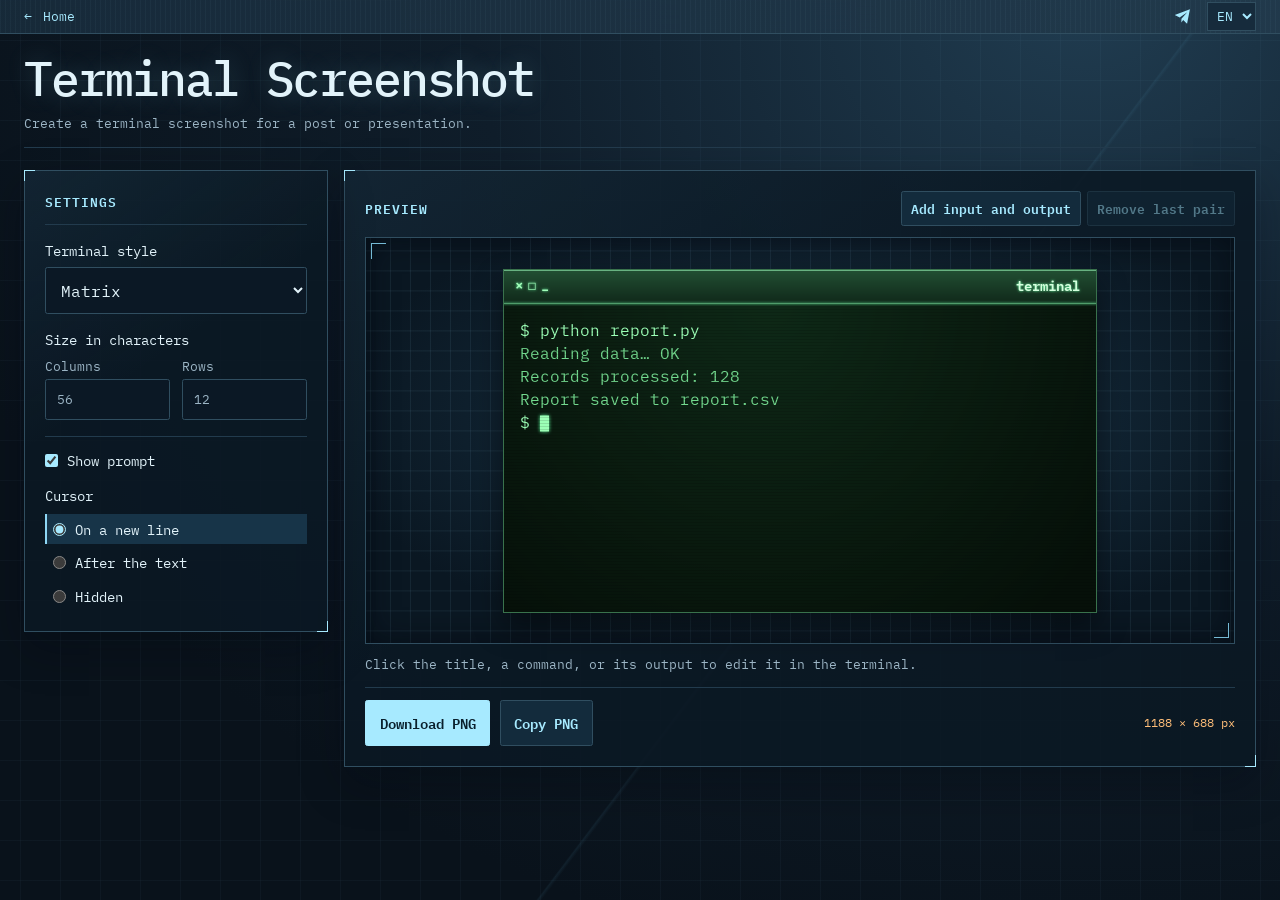
==== term/index.html @ 33776ef1 "Add terminal screenshot editor" ====
<!doctype html>
<html lang="ru">
<head>
  <meta charset="utf-8">
  <meta name="viewport" content="width=device-width, initial-scale=1">
  <meta name="theme-color" content="#09121b">
  <title>Снимок терминала · xinit.ru</title>
  <link rel="preconnect" href="https://fonts.googleapis.com">
  <link rel="preconnect" href="https://fonts.gstatic.com" crossorigin>
  <link rel="stylesheet" href="https://fonts.googleapis.com/css2?family=IBM+Plex+Mono:wght@400;500;600&display=swap">
  <link rel="stylesheet" href="styles.css">
  <script src="localization.js" defer></script>
  <script src="script.js" defer></script>
</head>
<body>
  <header class="site-bar">
    <nav class="top-menu" data-i18n-label="navigation" aria-label="Навигация">
      <a class="home-link" href="/"><span aria-hidden="true">←</span> <span class="home-label" data-i18n="home">На главную</span></a>
      <div class="top-menu-tools">
        <a class="telegram-link" href="https://t.me/lofi_dev"
          data-i18n-label="telegram" data-i18n-title="telegram"
          aria-label="Telegram-канал Lofi Developer" title="Telegram-канал Lofi Developer">
          <span class="telegram-icon" aria-hidden="true"></span>
        </a>
        <select id="interface-language" data-i18n-label="language" aria-label="Язык интерфейса">
          <option value="ru" lang="ru">RU</option>
          <option value="en" lang="en">EN</option>
        </select>
      </div>
    </nav>
  </header>
  <main class="app">
    <header class="intro">
      <h1 data-i18n="heading">Снимок терминала</h1>
      <p data-i18n="intro">Соберите кадр для поста или презентации.</p>
    </header>

    <div class="workspace">
      <section class="panel preview" aria-labelledby="preview-title">
        <div class="preview-header">
          <h2 id="preview-title" data-i18n="preview">Предпросмотр</h2>
          <div class="preview-tools">
            <button id="add-exchange" class="exchange-button" type="button" data-i18n="add">Добавить ввод и вывод</button>
            <button id="remove-exchange" class="exchange-button" type="button" data-i18n="remove" disabled>Удалить последнюю пару</button>
          </div>
        </div>
        <div class="preview-stage">
          <div class="terminal-window" id="terminal-window">
            <canvas id="terminal" role="img" data-i18n-label="previewImage" aria-label="Предпросмотр снимка терминала"></canvas>
            <canvas id="editing-overlay" aria-hidden="true"></canvas>
            <input class="terminal-field" id="window-title" type="text" value="terminal"
              data-i18n-label="windowTitle" data-i18n-title="editWindowTitle" data-i18n-placeholder="windowTitle"
              aria-label="Заголовок окна" title="Изменить заголовок окна" placeholder="Заголовок окна" spellcheck="false">
            <textarea class="terminal-field" id="command" aria-label="Ввод 1"
              title="Редактировать ввод" placeholder="Ввод" spellcheck="false">python report.py</textarea>
            <textarea class="terminal-field" id="output" aria-label="Вывод 1"
              title="Редактировать вывод" placeholder="Вывод" spellcheck="false">Reading data… OK
Records processed: 128
Report saved to report.csv</textarea>
          </div>
        </div>
        <p class="notice" data-i18n="editHint">Нажмите на заголовок, команду или область вывода, чтобы редактировать их в окне.</p>
        <p id="overflow" class="notice" role="status" hidden></p>
        <div class="actions">
          <button id="download" type="button" data-i18n="download">Скачать PNG</button>
          <button id="copy" type="button" data-i18n="copy">Копировать PNG</button>
          <output id="size" data-i18n-label="pngSize" aria-label="Размер PNG"></output>
        </div>
        <p id="status" class="notice" role="status"></p>
      </section>

      <form class="panel editor" id="editor" aria-labelledby="settings-title">
        <h2 id="settings-title" data-i18n="settings">Настройки</h2>
        <div class="theme-setting">
          <label for="terminal-theme" data-i18n="theme">Стиль терминала</label>
          <select id="terminal-theme">
            <option value="matrix">Matrix</option>
            <option value="windows">Windows 95</option>
            <option value="mac-dark" data-i18n="macDark">macOS — тёмный</option>
            <option value="mac-light" data-i18n="macLight">macOS — светлый</option>
            <option value="kde-dark">KDE Konsole</option>
            <option value="gnome-dark">GNOME Terminal</option>
          </select>
        </div>
        <fieldset>
          <legend data-i18n="dimensions">Размер в символах</legend>
          <div class="dimensions">
            <label><span data-i18n="columns">Колонки</span> <input id="columns" type="number" min="12" max="160" value="56" required></label>
            <label><span data-i18n="rows">Строки</span> <input id="rows" type="number" min="1" max="80" value="12" required></label>
          </div>
        </fieldset>

        <div class="toggles">
          <label><input id="prompt" type="checkbox" checked> <span data-i18n="prompt">Приглашение ввода</span></label>
          <fieldset class="cursor-options">
            <legend data-i18n="cursor">Курсор</legend>
            <label><input type="radio" name="cursor" value="line" checked> <span data-i18n="cursorLine">На новой строке</span></label>
            <label><input type="radio" name="cursor" value="end"> <span data-i18n="cursorEnd">Сразу после текста</span></label>
            <label><input type="radio" name="cursor" value="hidden"> <span data-i18n="cursorHidden">Скрыт</span></label>
          </fieldset>
        </div>
      </form>
    </div>
  </main>
</body>
</html>
---- term/styles.css ----
:root {
  color-scheme: dark;
  font-family: "IBM Plex Mono", monospace;
  color: #e2f3fa;
  background: #09121b;
  --panel: rgba(11, 24, 36, 0.88);
  --border: #304e60;
  --rule: #223b4d;
  --muted: #9cb5c5;
  --accent: #a7eaff;
  --signal: #ffbe79;
}

* { box-sizing: border-box; }

body {
  margin: 0;
  min-width: 280px;
  min-height: 100vh;
  background:
    linear-gradient(127deg, transparent 62%, rgba(82, 153, 185, 0.1) 62.1%, transparent 62.3%),
    linear-gradient(90deg, rgba(116, 181, 208, 0.045) 1px, transparent 1px) 50% 0 / 40px 40px,
    linear-gradient(rgba(116, 181, 208, 0.045) 1px, transparent 1px) 0 0 / 40px 40px,
    radial-gradient(ellipse at 85% 0, #203c50 0, #0f1d2a 40%, #09121b 78%);
}

.app, .top-menu {
  width: min(100% - 2rem, 77rem);
  margin: 0 auto;
}

.app {
  padding: clamp(0.5rem, 1.15vw, 1rem) 0 clamp(2rem, 6vw, 5rem);
}

.site-bar {
  position: sticky;
  z-index: 5;
  top: 0;
  color-scheme: dark;
  color: var(--accent);
  border-bottom: 1px solid var(--border);
  background:
    repeating-linear-gradient(90deg, rgba(167, 234, 255, 0.035) 0 1px, transparent 1px 5px),
    linear-gradient(90deg, rgba(24, 43, 59, 0.94), rgba(34, 58, 76, 0.91));
  backdrop-filter: blur(12px);
}

.top-menu, .top-menu-tools {
  display: flex;
  align-items: center;
  gap: 0.65rem;
}

.top-menu {
  justify-content: space-between;
  min-height: 2.0625rem;
  font-size: 0.8rem;
}

.top-menu a { color: inherit; text-decoration: none; }
.top-menu :focus-visible { outline-color: var(--accent); }
.home-link:hover .home-label, .home-link:focus-visible .home-label {
  text-decoration: underline;
  text-decoration-skip-ink: none;
  text-underline-offset: 0.17em;
}
.home-link span[aria-hidden] { margin-inline-end: 0.18rem; }

.telegram-link {
  display: grid;
  place-items: center;
  width: 1.75rem;
  height: 1.75rem;
}

.telegram-link:hover { color: #e2f3fa; }
.telegram-icon {
  width: 1rem;
  height: 1rem;
  background: currentColor;
  clip-path: polygon(2% 40%, 97% 5%, 79% 96%, 55% 72%, 43% 87%, 44% 64%, 80% 24%, 33% 56%);
}

#interface-language {
  padding: 0.28rem 0.35rem;
  border: 1px solid var(--border);
  background: #162b3c;
  color: inherit;
  font: inherit;
}

.intro {
  margin-bottom: 1.35rem;
  padding: 0.1875rem 0 0.95rem;
  border-bottom: 1px solid var(--rule);
}

.intro h1 {
  margin: 0;
  font-size: clamp(1.65rem, 4.5vw, 3rem);
  font-weight: 500;
  line-height: 1.12;
  letter-spacing: -0.045em;
  text-shadow: 0 0 24px rgba(147, 221, 247, 0.22);
}

.intro p { margin: 0.55rem 0 0; color: var(--muted); font-size: 0.83rem; }

.workspace {
  display: grid;
  grid-template-columns: minmax(16rem, 19rem) minmax(0, 1fr);
  grid-template-areas: "settings preview";
  gap: 1rem;
  align-items: start;
}

.panel {
  position: relative;
  min-width: 0;
  padding: clamp(0.85rem, 2vw, 1.25rem);
  border: 1px solid var(--border);
  background: linear-gradient(145deg, rgba(74, 126, 157, 0.12), transparent 42%), var(--panel);
  box-shadow: 0 16px 42px rgba(2, 8, 15, 0.3);
}

.panel::before, .panel::after {
  content: "";
  position: absolute;
  width: 0.65rem;
  height: 0.65rem;
  pointer-events: none;
}

.panel::before { inset: -1px auto auto -1px; border-top: 1px solid var(--accent); border-left: 1px solid var(--accent); }
.panel::after { inset: auto -1px -1px auto; border-bottom: 1px solid var(--accent); border-right: 1px solid var(--accent); }

.editor { grid-area: settings; display: grid; gap: 1rem; }
.preview { grid-area: preview; }
label, legend, button { font-size: 0.9rem; }
.panel h2 {
  margin: 0;
  color: var(--accent);
  font-size: 0.8rem;
  font-weight: 600;
  letter-spacing: 0.08em;
  text-transform: uppercase;
}

.editor h2 { padding-bottom: 0.7rem; border-bottom: 1px solid var(--rule); }
.theme-setting { display: grid; gap: 0.45rem; }

input[type="number"], #terminal-theme {
  width: 100%;
  padding: 0.7rem;
  border: 1px solid var(--border);
  border-radius: 0.15rem;
  background: #0b1825;
  color: inherit;
  font: inherit;
}

input:invalid { border-color: var(--signal); }
fieldset { margin: 0; padding: 0; border: 0; min-width: 0; }
legend { padding: 0; margin-bottom: 0.55rem; }

.dimensions {
  display: grid;
  grid-template-columns: repeat(2, minmax(0, 1fr));
  gap: 0.75rem;
}

.dimensions label { color: var(--muted); font-size: 0.8rem; }
.dimensions input { margin-top: 0.25rem; }
.toggles { display: grid; gap: 0.55rem; padding-top: 0.85rem; border-top: 1px solid var(--rule); }
.toggles label { display: flex; align-items: center; gap: 0.55rem; }
input[type="checkbox"], input[type="radio"] { margin: 0; accent-color: var(--accent); }
.cursor-options { display: grid; gap: 0.2rem; margin-top: 0.5rem; }
.cursor-options label { padding: 0.35rem 0.4rem; border-inline-start: 2px solid transparent; }
.cursor-options label:has(input:checked) { background: #173448; border-color: #8ed7f5; }

.preview-header {
  display: flex;
  flex-wrap: wrap;
  justify-content: space-between;
  align-items: center;
  gap: 0.5rem 1rem;
  margin-bottom: 0.7rem;
}

.preview-tools { display: flex; flex-wrap: wrap; align-items: center; gap: 0.4rem; }
.exchange-button { padding: 0.35rem 0.55rem; font-size: 0.8rem; }
button:disabled { opacity: 0.45; cursor: default; }

.preview-stage {
  position: relative;
  display: grid;
  grid-template-columns: minmax(0, 1fr);
  place-items: center;
  padding: clamp(0.6rem, 2.4vw, 1.9rem);
  min-height: 14rem;
  background:
    linear-gradient(rgba(140, 201, 227, 0.085) 1px, transparent 1px) center / 20px 20px,
    linear-gradient(90deg, rgba(140, 201, 227, 0.085) 1px, transparent 1px) center / 20px 20px,
    radial-gradient(ellipse at 52% 46%, #193447, #0a1722 76%);
  border: 1px solid var(--border);
  box-shadow: inset 0 0 30px rgba(0, 5, 12, 0.55);
}

.preview-stage::before, .preview-stage::after {
  content: "";
  position: absolute;
  width: 0.9rem;
  height: 0.9rem;
  pointer-events: none;
}

.preview-stage::before { inset: 5px auto auto 5px; border-top: 1px solid #75bad5; border-left: 1px solid #75bad5; }
.preview-stage::after { inset: auto 5px 5px auto; border-bottom: 1px solid #75bad5; border-right: 1px solid #75bad5; }

canvas { display: block; width: 100%; height: auto; }

.terminal-window { position: relative; max-width: 100%; overflow: hidden; box-shadow: 0 14px 28px rgba(0, 0, 0, 0.45); }
#editing-overlay { position: absolute; inset: 0; pointer-events: none; }

.terminal-field {
  position: absolute;
  left: var(--field-left);
  right: var(--field-right);
  top: var(--field-top);
  height: var(--field-height);
  width: auto;
  min-width: 0;
  margin: 0;
  padding: 0.2rem 0.4rem;
  border: 0;
  border-radius: 0;
  background: transparent;
  color: transparent;
  -webkit-text-fill-color: transparent;
  caret-color: transparent;
  font: inherit;
  font-size: 0.875rem;
  line-height: 1.4;
  resize: none;
  overflow: hidden;
  cursor: text;
}

.terminal-field::placeholder { color: transparent; }
.terminal-field::selection { background: transparent; color: transparent; }
.terminal-field:hover { background: rgba(255, 255, 255, 0.025); }
.terminal-field:focus {
  outline: none;
}

#window-title:focus {
  outline: 1px solid var(--terminal-focus, #80f6a4);
  outline-offset: -1px;
}

.actions {
  display: flex;
  flex-wrap: wrap;
  align-items: center;
  gap: 0.6rem;
  margin-top: 0.85rem;
  padding-top: 0.75rem;
  border-top: 1px solid var(--rule);
}

.actions output { margin-inline-start: auto; color: var(--signal); font-size: 0.75rem; white-space: nowrap; }

button {
  padding: 0.65rem 0.85rem;
  border: 1px solid var(--border);
  border-radius: 0.15rem;
  font-family: inherit;
  font-weight: 600;
  background: #132b3c;
  color: var(--accent);
  cursor: pointer;
}

#download { background: var(--accent); border-color: var(--accent); color: #0a202d; }
button:not(:disabled):hover { filter: brightness(1.16); }
:focus-visible { outline: 2px solid var(--accent); outline-offset: 2px; }
.notice { margin: 0.75rem 0 0; font-size: 0.8rem; color: var(--muted); }
.notice:empty { margin: 0; }
#overflow { color: var(--signal); }

@media (max-width: 760px) {
  .workspace {
    grid-template-columns: minmax(0, 1fr);
    grid-template-areas: "preview" "settings";
  }
}
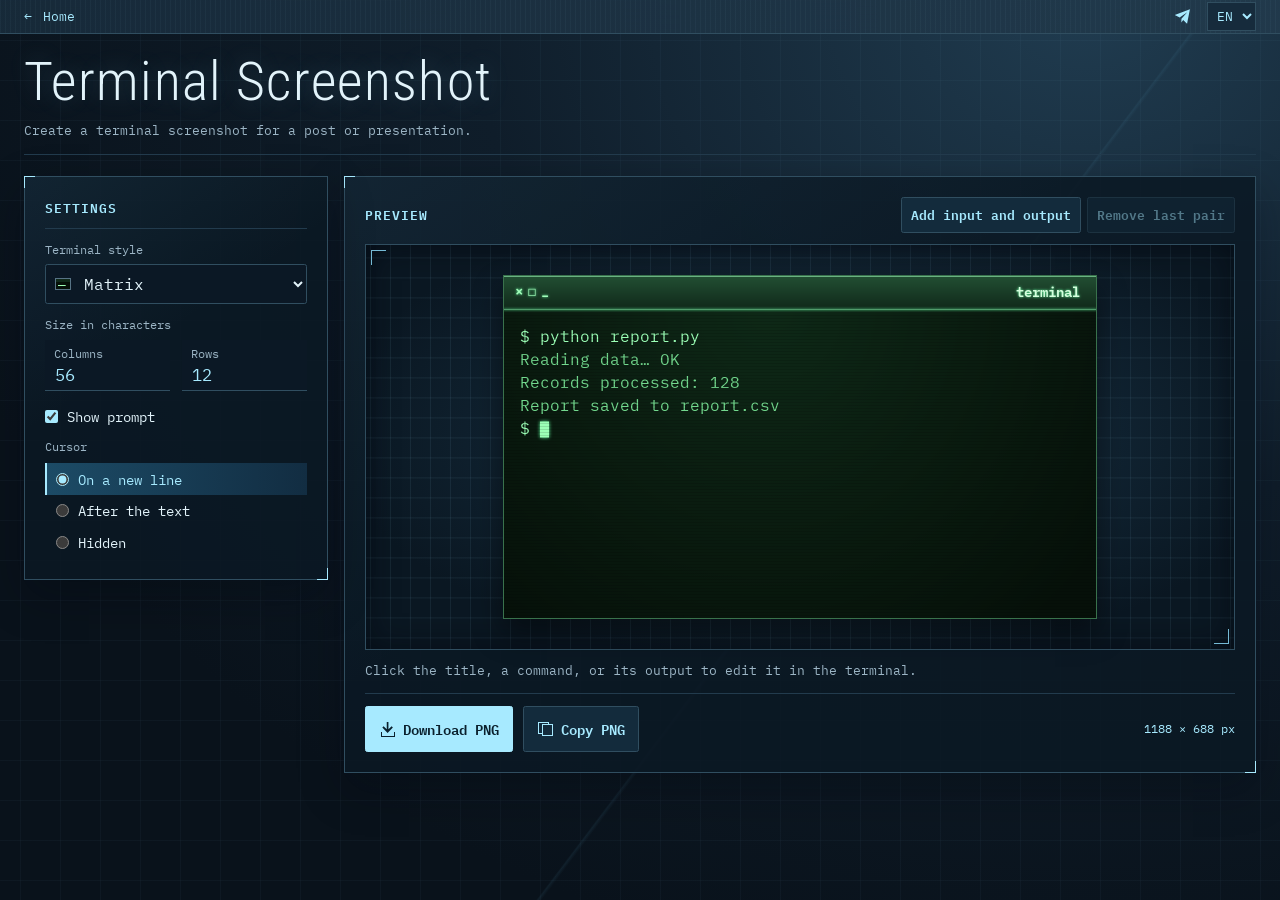
==== commit 04bc4e42: "Новый вид" ====
--- a/term/index.html
+++ b/term/index.html
@@ -7,7 +7,7 @@
   <title>Снимок терминала · xinit.ru</title>
   <link rel="preconnect" href="https://fonts.googleapis.com">
   <link rel="preconnect" href="https://fonts.gstatic.com" crossorigin>
-  <link rel="stylesheet" href="https://fonts.googleapis.com/css2?family=IBM+Plex+Mono:wght@400;500;600&display=swap">
+  <link rel="stylesheet" href="https://fonts.googleapis.com/css2?family=IBM+Plex+Mono:wght@400;500;600&family=Roboto:wdth,wght@80,300&display=swap">
   <link rel="stylesheet" href="styles.css">
   <script src="localization.js" defer></script>
   <script src="script.js" defer></script>
@@ -62,25 +62,39 @@
         <p class="notice" data-i18n="editHint">Нажмите на заголовок, команду или область вывода, чтобы редактировать их в окне.</p>
         <p id="overflow" class="notice" role="status" hidden></p>
         <div class="actions">
-          <button id="download" type="button" data-i18n="download">Скачать PNG</button>
-          <button id="copy" type="button" data-i18n="copy">Копировать PNG</button>
-          <output id="size" data-i18n-label="pngSize" aria-label="Размер PNG"></output>
+          <div class="export-buttons">
+            <button id="download" type="button">
+              <span class="export-icon download-icon" aria-hidden="true"></span>
+              <span data-i18n="download">Скачать PNG</span>
+            </button>
+            <button id="copy" type="button" data-i18n-label="copy" aria-label="Копировать PNG">
+              <span class="export-icon copy-icon" aria-hidden="true"></span>
+              <span class="copy-label" data-i18n="copy">Копировать PNG</span>
+              <span class="copy-confirmation" data-i18n="copiedButton" aria-hidden="true">Скопировано ✓</span>
+            </button>
+          </div>
+          <div class="export-details">
+            <output id="size" data-i18n-label="pngSize" aria-label="Размер PNG"></output>
+            <p id="status" role="status"></p>
+          </div>
         </div>
-        <p id="status" class="notice" role="status"></p>
       </section>
 
       <form class="panel editor" id="editor" aria-labelledby="settings-title">
         <h2 id="settings-title" data-i18n="settings">Настройки</h2>
         <div class="theme-setting">
           <label for="terminal-theme" data-i18n="theme">Стиль терминала</label>
-          <select id="terminal-theme">
-            <option value="matrix">Matrix</option>
-            <option value="windows">Windows 95</option>
-            <option value="mac-dark" data-i18n="macDark">macOS — тёмный</option>
-            <option value="mac-light" data-i18n="macLight">macOS — светлый</option>
-            <option value="kde-dark">KDE Konsole</option>
-            <option value="gnome-dark">GNOME Terminal</option>
-          </select>
+          <div class="theme-picker">
+            <span id="theme-swatch" aria-hidden="true"></span>
+            <select id="terminal-theme">
+              <option value="matrix">Matrix</option>
+              <option value="windows">Windows 95</option>
+              <option value="mac-dark" data-i18n="macDark">macOS — тёмный</option>
+              <option value="mac-light" data-i18n="macLight">macOS — светлый</option>
+              <option value="kde-dark">KDE Konsole</option>
+              <option value="gnome-dark">GNOME Terminal</option>
+            </select>
+          </div>
         </div>
         <fieldset>
           <legend data-i18n="dimensions">Размер в символах</legend>
--- a/term/styles.css
+++ b/term/styles.css
@@ -98,10 +98,12 @@
 
 .intro h1 {
   margin: 0;
-  font-size: clamp(1.65rem, 4.5vw, 3rem);
-  font-weight: 500;
+  font-family: "Roboto", "Arial Narrow", sans-serif;
+  font-size: clamp(1.9rem, 5vw, 3.35rem);
+  font-stretch: 80%;
+  font-weight: 300;
   line-height: 1.12;
-  letter-spacing: -0.045em;
+  letter-spacing: 0.025em;
   text-shadow: 0 0 24px rgba(147, 221, 247, 0.22);
 }
 
@@ -135,7 +137,7 @@
 .panel::before { inset: -1px auto auto -1px; border-top: 1px solid var(--accent); border-left: 1px solid var(--accent); }
 .panel::after { inset: auto -1px -1px auto; border-bottom: 1px solid var(--accent); border-right: 1px solid var(--accent); }
 
-.editor { grid-area: settings; display: grid; gap: 1rem; }
+.editor { grid-area: settings; display: grid; gap: 0.75rem; }
 .preview { grid-area: preview; }
 label, legend, button { font-size: 0.9rem; }
 .panel h2 {
@@ -147,12 +149,28 @@
   text-transform: uppercase;
 }
 
-.editor h2 { padding-bottom: 0.7rem; border-bottom: 1px solid var(--rule); }
-.theme-setting { display: grid; gap: 0.45rem; }
+.editor h2 { padding-bottom: 0.55rem; border-bottom: 1px solid var(--rule); }
+.theme-setting { display: grid; gap: 0.4rem; }
+.theme-picker { position: relative; }
+.theme-picker #terminal-theme { padding-inline-start: 2.1rem; }
+#theme-swatch {
+  position: absolute;
+  inset-inline-start: 0.6rem;
+  top: 50%;
+  transform: translateY(-50%);
+  width: 1rem;
+  height: 0.75rem;
+  border: 1px solid #577385;
+  background:
+    linear-gradient(var(--swatch-ink, #9cffb6), var(--swatch-ink, #9cffb6)) 2px 70% / 55% 1px no-repeat,
+    linear-gradient(var(--swatch-header, #224f33) 32%, var(--swatch-body, #061009) 32%);
+  pointer-events: none;
+}
+.theme-setting label, .editor legend { color: var(--muted); font-size: 0.78rem; }
 
 input[type="number"], #terminal-theme {
   width: 100%;
-  padding: 0.7rem;
+  padding: 0.5rem 0.55rem;
   border: 1px solid var(--border);
   border-radius: 0.15rem;
   background: #0b1825;
@@ -170,14 +188,40 @@
   gap: 0.75rem;
 }
 
-.dimensions label { color: var(--muted); font-size: 0.8rem; }
-.dimensions input { margin-top: 0.25rem; }
-.toggles { display: grid; gap: 0.55rem; padding-top: 0.85rem; border-top: 1px solid var(--rule); }
+.dimensions label {
+  display: grid;
+  gap: 0.15rem;
+  padding: 0.35rem 0.55rem 0.15rem;
+  border-bottom: 1px solid var(--border);
+  background: #0b1825;
+  color: var(--muted);
+  font-size: 0.72rem;
+}
+
+.dimensions input {
+  padding: 0;
+  border-color: transparent;
+  background: transparent;
+  color: var(--accent);
+  font-size: 1.06rem;
+  font-variant-numeric: tabular-nums;
+}
+
+.dimensions label:focus-within { border-color: var(--accent); }
+.dimensions input:invalid { border-color: var(--signal); }
+.toggles { display: grid; gap: 0.55rem; padding-top: 0.25rem; }
 .toggles label { display: flex; align-items: center; gap: 0.55rem; }
 input[type="checkbox"], input[type="radio"] { margin: 0; accent-color: var(--accent); }
-.cursor-options { display: grid; gap: 0.2rem; margin-top: 0.5rem; }
-.cursor-options label { padding: 0.35rem 0.4rem; border-inline-start: 2px solid transparent; }
-.cursor-options label:has(input:checked) { background: #173448; border-color: #8ed7f5; }
+.cursor-options { display: grid; margin-top: 0.25rem; }
+.cursor-options label {
+  padding: 0.4rem 0.55rem;
+  border-inline-start: 2px solid transparent;
+}
+.cursor-options label:has(input:checked) {
+  border-inline-start-color: var(--accent);
+  background: linear-gradient(90deg, #1c4b66, #122d42);
+  color: var(--accent);
+}
 
 .preview-header {
   display: flex;
@@ -263,13 +307,59 @@
   display: flex;
   flex-wrap: wrap;
   align-items: center;
-  gap: 0.6rem;
+  justify-content: space-between;
+  gap: 0.55rem 1rem;
   margin-top: 0.85rem;
   padding-top: 0.75rem;
   border-top: 1px solid var(--rule);
 }
 
-.actions output { margin-inline-start: auto; color: var(--signal); font-size: 0.75rem; white-space: nowrap; }
+.export-buttons { display: flex; flex-wrap: wrap; gap: 0.6rem; }
+.export-buttons button {
+  display: grid;
+  grid-template-columns: 1rem auto;
+  align-items: center;
+  column-gap: 0.45rem;
+}
+
+.export-icon { position: relative; width: 1rem; height: 1rem; }
+.download-icon::before {
+  content: "";
+  position: absolute;
+  inset: 0.05rem 0.17rem 0.25rem;
+  background: currentColor;
+  clip-path: polygon(42% 0, 58% 0, 58% 68%, 88% 40%, 100% 52%, 50% 100%, 0 52%, 12% 40%, 42% 68%);
+}
+
+.download-icon::after {
+  content: "";
+  position: absolute;
+  inset: auto 0.06rem 0.02rem;
+  height: 0.22rem;
+  border: 1px solid currentColor;
+  border-top: 0;
+}
+.copy-icon::before, .copy-icon::after {
+  content: "";
+  position: absolute;
+  width: 0.55rem;
+  height: 0.65rem;
+  border: 1px solid currentColor;
+}
+
+.copy-icon::before { top: 0.05rem; left: 0.05rem; }
+.copy-icon::after { bottom: 0.05rem; right: 0.05rem; background: #132b3c; }
+.copy-label, .copy-confirmation { grid-area: 1 / 2; }
+.copy-confirmation { visibility: hidden; }
+#copy[data-copied] .copy-confirmation { visibility: visible; }
+#copy[data-copied] .copy-label, #copy[data-copied] .copy-icon { visibility: hidden; }
+#copy[data-copied] .copy-confirmation { transform: translateX(-0.65rem); }
+
+.export-details { margin-inline-start: auto; text-align: end; font-size: 0.75rem; }
+.export-details output { color: var(--accent); font-variant-numeric: tabular-nums; white-space: nowrap; }
+#status { margin: 0.2rem 0 0; color: var(--muted); }
+#status:empty { margin: 0; }
+#status.copy-announcement { position: absolute; width: 1px; height: 1px; overflow: hidden; clip-path: inset(50%); }
 
 button {
   padding: 0.65rem 0.85rem;
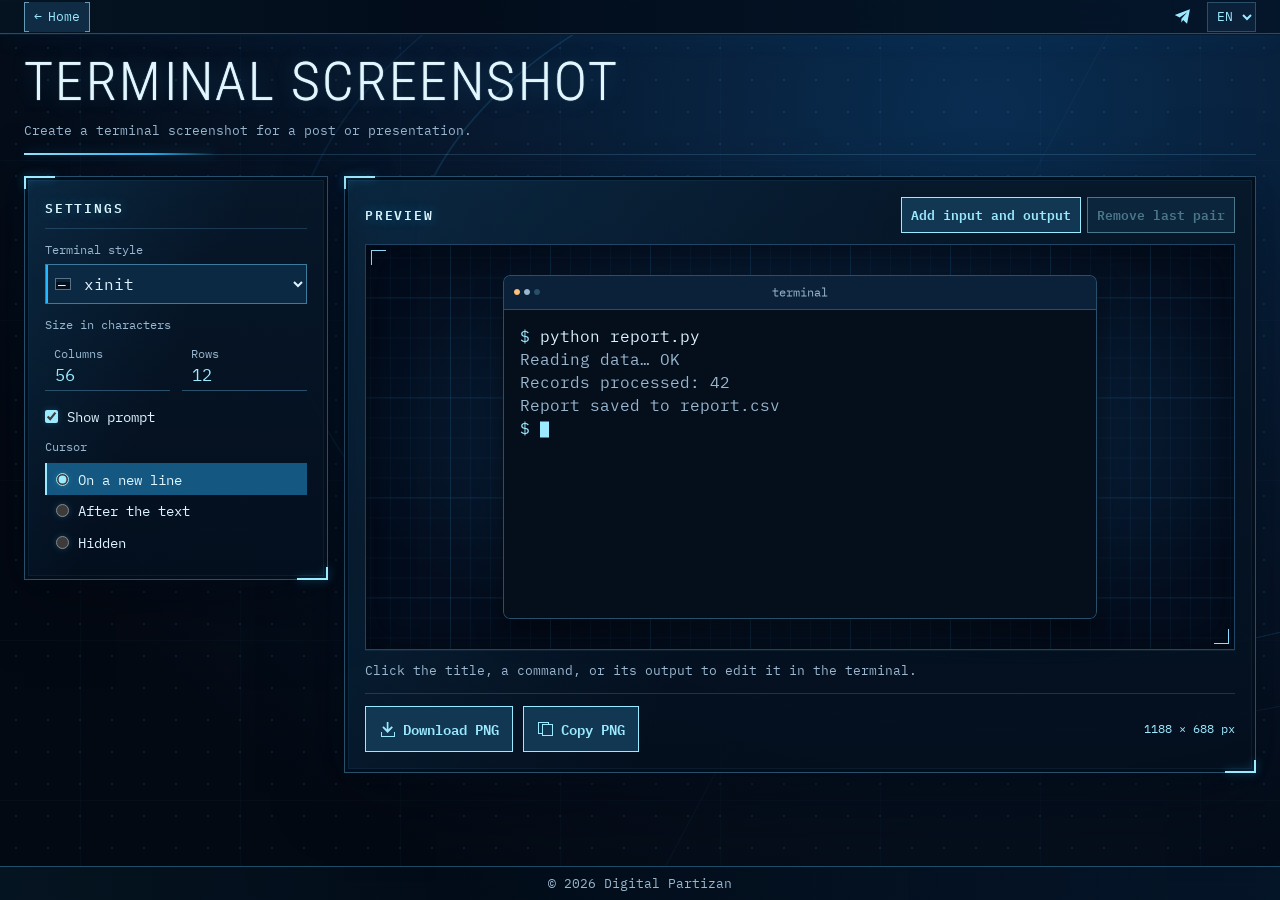
==== commit 468e80eb: "Главная страница" ====
--- a/term/index.html
+++ b/term/index.html
@@ -5,17 +5,24 @@
   <meta name="viewport" content="width=device-width, initial-scale=1">
   <meta name="theme-color" content="#09121b">
   <title>Снимок терминала · xinit.ru</title>
+  <link rel="icon" href="../favicon.ico" sizes="16x16 32x32 48x48">
+  <link rel="icon" href="../icons/favicon-16x16.png" type="image/png" sizes="16x16">
+  <link rel="icon" href="../icons/favicon-32x32.png" type="image/png" sizes="32x32">
+  <link rel="icon" href="../icons/favicon-48x48.png" type="image/png" sizes="48x48">
   <link rel="preconnect" href="https://fonts.googleapis.com">
   <link rel="preconnect" href="https://fonts.gstatic.com" crossorigin>
   <link rel="stylesheet" href="https://fonts.googleapis.com/css2?family=IBM+Plex+Mono:wght@400;500;600&family=Roboto:wdth,wght@80,300&display=swap">
+  <link rel="stylesheet" href="../styles.css">
   <link rel="stylesheet" href="styles.css">
-  <script src="localization.js" defer></script>
-  <script src="script.js" defer></script>
+  <script src="../site-language.js" defer></script>
+  <script src="../site-footer.js" defer></script>
+  <script src="localization.js?v=2" defer></script>
+  <script src="script.js?v=3" defer></script>
 </head>
 <body>
   <header class="site-bar">
     <nav class="top-menu" data-i18n-label="navigation" aria-label="Навигация">
-      <a class="home-link" href="/"><span aria-hidden="true">←</span> <span class="home-label" data-i18n="home">На главную</span></a>
+      <a class="site-nav-link" href="/"><span aria-hidden="true">←</span> <span data-i18n="home">На главную</span></a>
       <div class="top-menu-tools">
         <a class="telegram-link" href="https://t.me/lofi_dev"
           data-i18n-label="telegram" data-i18n-title="telegram"
@@ -40,8 +47,8 @@
         <div class="preview-header">
           <h2 id="preview-title" data-i18n="preview">Предпросмотр</h2>
           <div class="preview-tools">
-            <button id="add-exchange" class="exchange-button" type="button" data-i18n="add">Добавить ввод и вывод</button>
-            <button id="remove-exchange" class="exchange-button" type="button" data-i18n="remove" disabled>Удалить последнюю пару</button>
+            <button id="add-exchange" class="action-button" type="button" data-i18n="add">Добавить ввод и вывод</button>
+            <button id="remove-exchange" class="action-button" type="button" data-i18n="remove" disabled>Удалить последнюю пару</button>
           </div>
         </div>
         <div class="preview-stage">
@@ -55,7 +62,7 @@
               title="Редактировать ввод" placeholder="Ввод" spellcheck="false">python report.py</textarea>
             <textarea class="terminal-field" id="output" aria-label="Вывод 1"
               title="Редактировать вывод" placeholder="Вывод" spellcheck="false">Reading data… OK
-Records processed: 128
+Records processed: 42
 Report saved to report.csv</textarea>
           </div>
         </div>
@@ -63,11 +70,11 @@
         <p id="overflow" class="notice" role="status" hidden></p>
         <div class="actions">
           <div class="export-buttons">
-            <button id="download" type="button">
+            <button id="download" class="action-button" type="button">
               <span class="export-icon download-icon" aria-hidden="true"></span>
               <span data-i18n="download">Скачать PNG</span>
             </button>
-            <button id="copy" type="button" data-i18n-label="copy" aria-label="Копировать PNG">
+            <button id="copy" class="action-button" type="button" data-i18n-label="copy" aria-label="Копировать PNG">
               <span class="export-icon copy-icon" aria-hidden="true"></span>
               <span class="copy-label" data-i18n="copy">Копировать PNG</span>
               <span class="copy-confirmation" data-i18n="copiedButton" aria-hidden="true">Скопировано ✓</span>
@@ -87,6 +94,7 @@
           <div class="theme-picker">
             <span id="theme-swatch" aria-hidden="true"></span>
             <select id="terminal-theme">
+              <option value="xinit" selected>xinit</option>
               <option value="matrix">Matrix</option>
               <option value="windows">Windows 95</option>
               <option value="mac-dark" data-i18n="macDark">macOS — тёмный</option>
@@ -116,5 +124,10 @@
       </form>
     </div>
   </main>
+  <footer class="site-footer">
+    <div class="site-footer-content">
+      <span>© <span data-current-year>2026</span> Digital Partizan</span>
+    </div>
+  </footer>
 </body>
 </html>
--- a/styles.css
+++ b/styles.css
@@ -0,0 +1,328 @@
+:root {
+  color-scheme: dark;
+  font-family: "IBM Plex Mono", monospace;
+  color: #def2ff;
+  background: #030913;
+  --panel: rgba(5, 19, 35, 0.86);
+  --border: #28506a;
+  --rule: rgba(105, 192, 239, 0.2);
+  --muted: #99b7cf;
+  --accent: #9ceaff;
+  --electric: #26b9ff;
+  --signal: #ffbe79;
+}
+
+* { box-sizing: border-box; }
+
+body {
+  display: flex;
+  flex-direction: column;
+  margin: 0;
+  min-width: 280px;
+  min-height: 100vh;
+  min-height: 100dvh;
+  background:
+    radial-gradient(ellipse at 81% 32%, transparent 0 43%, #36b7ff24 43.05% 43.13%, transparent 43.2% 51%, #36b7ff14 51.05% 51.12%, transparent 51.2%),
+    linear-gradient(118deg, transparent 64%, #328bd412 64.02%, transparent 64.12%),
+    radial-gradient(circle, #6acaff2b 0.6px, transparent 0.9px) 0 0 / 32px 32px,
+    linear-gradient(90deg, #428acb08 1px, transparent 1px) 50% 0 / 160px 160px,
+    linear-gradient(#428acb08 1px, transparent 1px) 0 0 / 160px 160px,
+    radial-gradient(ellipse at 77% 12%, #092d51 0, #07182e 38%, #030913 78%);
+}
+
+.app, .top-menu, .site-footer-content {
+  width: min(100% - 2rem, 77rem);
+  margin: 0 auto;
+}
+
+.app {
+  padding: clamp(0.5rem, 1.15vw, 1rem) 0 calc(clamp(2rem, 6vw, 5rem) / 3);
+}
+
+.site-footer {
+  margin-top: auto;
+  border-top: 1px solid var(--site-bar-line);
+}
+
+.site-footer-content {
+  display: grid;
+  align-content: center;
+  color: var(--muted);
+  text-align: center;
+}
+
+.site-bar, .site-footer {
+  --site-bar-line: #4bbbe45c;
+  background:
+    linear-gradient(90deg, #4fd5ff0a, transparent 35%, #2385df13),
+    rgba(3, 13, 25, 0.92);
+}
+
+.site-bar {
+  --site-control-height: 1.875rem;
+  position: sticky;
+  z-index: 5;
+  top: 0;
+  color-scheme: dark;
+  color: var(--accent);
+  border-bottom: 1px solid var(--site-bar-line);
+  box-shadow: 0 1px 0 #041a31, 0 4px 24px #0077cc12;
+  backdrop-filter: blur(12px);
+}
+
+.top-menu, .site-footer-content {
+  min-height: 2.0625rem;
+  font-size: 0.8rem;
+}
+
+.top-menu {
+  display: flex;
+  align-items: center;
+  gap: 0.65rem;
+  justify-content: space-between;
+}
+
+.top-menu a { color: inherit; text-decoration: none; }
+
+.top-menu-tools {
+  display: flex;
+  flex-shrink: 0;
+  align-items: center;
+  gap: 0.65rem;
+}
+
+.telegram-link {
+  display: grid;
+  place-items: center;
+  width: 1.75rem;
+  height: 1.75rem;
+}
+
+.telegram-link:hover { color: #e2f3fa; }
+.telegram-icon {
+  width: 1rem;
+  height: 1rem;
+  background: currentColor;
+  clip-path: polygon(2% 40%, 97% 5%, 79% 96%, 55% 72%, 43% 87%, 44% 64%, 80% 24%, 33% 56%);
+}
+
+#interface-language {
+  height: var(--site-control-height);
+  padding: 0 0.35rem;
+  border: 1px solid var(--border);
+  background: #0b2139;
+  color: inherit;
+  font: inherit;
+}
+
+#interface-language:hover { border-color: var(--accent); }
+:focus-visible { outline: 2px solid var(--accent); outline-offset: 2px; }
+
+.action-button {
+  --action-background: #123752;
+  display: inline-flex;
+  align-items: center;
+  justify-content: center;
+  gap: 0.8rem;
+  min-height: 2.75rem;
+  padding: 0.55rem 0.8rem;
+  border: 1px solid var(--accent);
+  border-radius: 0;
+  background: var(--action-background);
+  color: var(--accent);
+  font: inherit;
+  font-size: 0.85rem;
+  font-weight: 600;
+  text-decoration: none;
+  cursor: pointer;
+}
+
+.action-button:not(:disabled):hover {
+  --action-background: var(--accent);
+  color: #07182e;
+}
+
+.action-button:not(:disabled):active { filter: brightness(0.94); }
+.action-button:disabled { opacity: 0.45; cursor: default; }
+
+.intro {
+  position: relative;
+  margin-bottom: 1.35rem;
+  padding: 0.1875rem 0 0.95rem;
+  border-bottom: 1px solid var(--rule);
+}
+
+.intro::after {
+  content: "";
+  position: absolute;
+  left: 0;
+  bottom: -1px;
+  width: min(12rem, 38%);
+  height: 2px;
+  background: linear-gradient(90deg, var(--accent), var(--electric) 66%, transparent);
+  box-shadow: 0 0 12px #24bfff50;
+  pointer-events: none;
+}
+
+.intro h1 {
+  margin: 0;
+  font-family: "Roboto", "Arial Narrow", sans-serif;
+  font-size: clamp(1.9rem, 5vw, 3.35rem);
+  font-stretch: 80%;
+  font-weight: 300;
+  line-height: 1.12;
+  letter-spacing: 0.045em;
+  text-transform: uppercase;
+  color: #e2f6ff;
+  text-shadow: 0 0 1px #d7f7ff, 0 0 22px #47bfff38;
+}
+
+.intro p { margin: 0.55rem 0 0; color: var(--muted); font-size: 0.83rem; }
+
+.panel {
+  position: relative;
+  min-width: 0;
+  padding: clamp(0.85rem, 2vw, 1.25rem);
+  border: 1px solid var(--border);
+  background:
+    linear-gradient(90deg, #b3f0ffb3, #35bfff55 28%, transparent 65%) top / 100% 1px no-repeat,
+    linear-gradient(115deg, #2389cc26, transparent 48%),
+    linear-gradient(180deg, #081b2e80, #030c1a80), var(--panel);
+  box-shadow: inset 0 0 0 3px #020e1b, inset 0 0 0 4px #367da51c,
+    0 20px 60px #00050c80, 0 0 30px #138ce908;
+}
+
+.panel::before, .panel::after {
+  content: "";
+  position: absolute;
+  width: 1.8rem;
+  height: 0.65rem;
+  filter: drop-shadow(0 0 4px #27bfff80);
+  pointer-events: none;
+}
+
+.panel::before { inset: -1px auto auto -1px; border-top: 2px solid var(--accent); border-left: 2px solid var(--accent); }
+.panel::after { inset: auto -1px -1px auto; border-bottom: 2px solid var(--accent); border-right: 2px solid var(--accent); }
+
+.preview-stage {
+  position: relative;
+  display: grid;
+  grid-template-columns: minmax(0, 1fr);
+  place-items: center;
+  padding: clamp(0.6rem, 2.4vw, 1.9rem);
+  min-height: 14rem;
+  background:
+    linear-gradient(#2183bc12 1px, transparent 1px) center / 20px 20px,
+    linear-gradient(90deg, #2183bc12 1px, transparent 1px) center / 20px 20px,
+    linear-gradient(#3dacf61a 1px, transparent 1px) center / 100px 100px,
+    linear-gradient(90deg, #3dacf61a 1px, transparent 1px) center / 100px 100px,
+    radial-gradient(ellipse at 52% 46%, #0d2d4d, #030d1d 76%);
+  border: 1px solid #214565;
+  box-shadow: inset 0 0 38px #00050d99, 0 1px #8ddfff12;
+}
+
+.preview-stage::before, .preview-stage::after {
+  content: "";
+  position: absolute;
+  width: 0.9rem;
+  height: 0.9rem;
+  pointer-events: none;
+}
+
+.preview-stage::before { inset: 5px auto auto 5px; border-top: 1px solid #8cdeff; border-left: 1px solid #8cdeff; }
+.preview-stage::after { inset: auto 5px 5px auto; border-bottom: 1px solid #8cdeff; border-right: 1px solid #8cdeff; }
+
+.terminal-window { position: relative; max-width: 100%; overflow: hidden; box-shadow: 0 14px 28px rgba(0, 0, 0, 0.45); }
+
+.site-menu {
+  display: flex;
+  flex-wrap: wrap;
+  align-items: center;
+  gap: 0.35rem 0.5rem;
+  margin: 0;
+  padding: 0;
+  list-style: none;
+}
+
+.site-menu-toggle { display: none; }
+.site-menu-toggle, .site-nav-link { height: var(--site-control-height); }
+
+.site-nav-link {
+  position: relative;
+  display: inline-flex;
+  align-items: center;
+  gap: 0.35rem;
+  padding: 0.2rem 0.65rem;
+  background: #102c45;
+  color: #def2ff;
+  white-space: nowrap;
+}
+
+.site-nav-link::before, .site-nav-link::after {
+  content: "";
+  position: absolute;
+  inset-block: 0;
+  width: 0.28rem;
+  border: 1px solid #649cb8;
+  pointer-events: none;
+}
+
+.site-nav-link::before { left: 0; border-right: 0; }
+.site-nav-link::after { right: 0; border-left: 0; }
+
+.site-nav-link:hover, .site-nav-link:focus-visible {
+  background: #194669;
+  color: var(--accent);
+}
+
+.site-nav-link:is(:hover, :focus-visible)::before,
+.site-nav-link:is(:hover, :focus-visible)::after {
+  border-color: var(--accent);
+}
+
+@media (max-width: 40rem) {
+  .site-navigation { position: relative; }
+
+  .site-menu-toggle:not([hidden]) {
+    display: grid;
+    place-items: center;
+    width: 2.15rem;
+    padding: 0;
+    border: 1px solid var(--border);
+    border-radius: 0;
+    background: #0b2139;
+    color: var(--accent);
+    cursor: pointer;
+  }
+
+  .site-menu-toggle span {
+    width: 1rem;
+    height: 2px;
+    background: currentColor;
+    box-shadow: 0 -5px currentColor, 0 5px currentColor;
+  }
+
+  .site-menu-toggle:hover, .site-menu-toggle[aria-expanded="true"] {
+    border-color: var(--accent);
+    background: #102c45;
+  }
+
+  .site-menu-toggle:not([hidden]) + .site-menu {
+    position: absolute;
+    top: calc(100% + 0.25rem);
+    left: 0;
+    min-width: 11rem;
+    flex-direction: column;
+    align-items: stretch;
+    padding: 0.45rem;
+    border: 1px solid var(--border);
+    background: #08192b;
+    box-shadow: 0 0.65rem 1.5rem #030913bf;
+  }
+
+  .site-menu-toggle[aria-expanded="false"]:not([hidden]) + .site-menu { display: none; }
+
+  .site-menu-toggle:not([hidden]) + .site-menu .site-nav-link {
+    display: flex;
+  }
+}
--- a/term/styles.css
+++ b/term/styles.css
@@ -1,114 +1,3 @@
-:root {
-  color-scheme: dark;
-  font-family: "IBM Plex Mono", monospace;
-  color: #e2f3fa;
-  background: #09121b;
-  --panel: rgba(11, 24, 36, 0.88);
-  --border: #304e60;
-  --rule: #223b4d;
-  --muted: #9cb5c5;
-  --accent: #a7eaff;
-  --signal: #ffbe79;
-}
-
-* { box-sizing: border-box; }
-
-body {
-  margin: 0;
-  min-width: 280px;
-  min-height: 100vh;
-  background:
-    linear-gradient(127deg, transparent 62%, rgba(82, 153, 185, 0.1) 62.1%, transparent 62.3%),
-    linear-gradient(90deg, rgba(116, 181, 208, 0.045) 1px, transparent 1px) 50% 0 / 40px 40px,
-    linear-gradient(rgba(116, 181, 208, 0.045) 1px, transparent 1px) 0 0 / 40px 40px,
-    radial-gradient(ellipse at 85% 0, #203c50 0, #0f1d2a 40%, #09121b 78%);
-}
-
-.app, .top-menu {
-  width: min(100% - 2rem, 77rem);
-  margin: 0 auto;
-}
-
-.app {
-  padding: clamp(0.5rem, 1.15vw, 1rem) 0 clamp(2rem, 6vw, 5rem);
-}
-
-.site-bar {
-  position: sticky;
-  z-index: 5;
-  top: 0;
-  color-scheme: dark;
-  color: var(--accent);
-  border-bottom: 1px solid var(--border);
-  background:
-    repeating-linear-gradient(90deg, rgba(167, 234, 255, 0.035) 0 1px, transparent 1px 5px),
-    linear-gradient(90deg, rgba(24, 43, 59, 0.94), rgba(34, 58, 76, 0.91));
-  backdrop-filter: blur(12px);
-}
-
-.top-menu, .top-menu-tools {
-  display: flex;
-  align-items: center;
-  gap: 0.65rem;
-}
-
-.top-menu {
-  justify-content: space-between;
-  min-height: 2.0625rem;
-  font-size: 0.8rem;
-}
-
-.top-menu a { color: inherit; text-decoration: none; }
-.top-menu :focus-visible { outline-color: var(--accent); }
-.home-link:hover .home-label, .home-link:focus-visible .home-label {
-  text-decoration: underline;
-  text-decoration-skip-ink: none;
-  text-underline-offset: 0.17em;
-}
-.home-link span[aria-hidden] { margin-inline-end: 0.18rem; }
-
-.telegram-link {
-  display: grid;
-  place-items: center;
-  width: 1.75rem;
-  height: 1.75rem;
-}
-
-.telegram-link:hover { color: #e2f3fa; }
-.telegram-icon {
-  width: 1rem;
-  height: 1rem;
-  background: currentColor;
-  clip-path: polygon(2% 40%, 97% 5%, 79% 96%, 55% 72%, 43% 87%, 44% 64%, 80% 24%, 33% 56%);
-}
-
-#interface-language {
-  padding: 0.28rem 0.35rem;
-  border: 1px solid var(--border);
-  background: #162b3c;
-  color: inherit;
-  font: inherit;
-}
-
-.intro {
-  margin-bottom: 1.35rem;
-  padding: 0.1875rem 0 0.95rem;
-  border-bottom: 1px solid var(--rule);
-}
-
-.intro h1 {
-  margin: 0;
-  font-family: "Roboto", "Arial Narrow", sans-serif;
-  font-size: clamp(1.9rem, 5vw, 3.35rem);
-  font-stretch: 80%;
-  font-weight: 300;
-  line-height: 1.12;
-  letter-spacing: 0.025em;
-  text-shadow: 0 0 24px rgba(147, 221, 247, 0.22);
-}
-
-.intro p { margin: 0.55rem 0 0; color: var(--muted); font-size: 0.83rem; }
-
 .workspace {
   display: grid;
   grid-template-columns: minmax(16rem, 19rem) minmax(0, 1fr);
@@ -117,39 +6,23 @@
   align-items: start;
 }
 
-.panel {
-  position: relative;
-  min-width: 0;
-  padding: clamp(0.85rem, 2vw, 1.25rem);
-  border: 1px solid var(--border);
-  background: linear-gradient(145deg, rgba(74, 126, 157, 0.12), transparent 42%), var(--panel);
-  box-shadow: 0 16px 42px rgba(2, 8, 15, 0.3);
-}
-
-.panel::before, .panel::after {
-  content: "";
-  position: absolute;
-  width: 0.65rem;
-  height: 0.65rem;
-  pointer-events: none;
-}
-
-.panel::before { inset: -1px auto auto -1px; border-top: 1px solid var(--accent); border-left: 1px solid var(--accent); }
-.panel::after { inset: auto -1px -1px auto; border-bottom: 1px solid var(--accent); border-right: 1px solid var(--accent); }
-
 .editor { grid-area: settings; display: grid; gap: 0.75rem; }
 .preview { grid-area: preview; }
-label, legend, button { font-size: 0.9rem; }
+label, legend { font-size: 0.9rem; }
 .panel h2 {
   margin: 0;
-  color: var(--accent);
+  color: #dcf5ff;
   font-size: 0.8rem;
   font-weight: 600;
-  letter-spacing: 0.08em;
+  letter-spacing: 0.14em;
   text-transform: uppercase;
-}
-
-.editor h2 { padding-bottom: 0.55rem; border-bottom: 1px solid var(--rule); }
+  text-shadow: 0 0 12px #33c5ff66;
+}
+
+.editor h2 {
+  padding-bottom: 0.55rem;
+  border-bottom: 1px solid var(--rule);
+}
 .theme-setting { display: grid; gap: 0.4rem; }
 .theme-picker { position: relative; }
 .theme-picker #terminal-theme { padding-inline-start: 2.1rem; }
@@ -172,12 +45,19 @@
   width: 100%;
   padding: 0.5rem 0.55rem;
   border: 1px solid var(--border);
-  border-radius: 0.15rem;
-  background: #0b1825;
+  border-radius: 0;
+  background: #061426;
   color: inherit;
   font: inherit;
 }
 
+#terminal-theme {
+  border-color: #3d7a9b;
+  background: #0b2943;
+  box-shadow: inset 2px 0 var(--electric);
+}
+
+#terminal-theme option { background: #08192b; color: #def2ff; }
 input:invalid { border-color: var(--signal); }
 fieldset { margin: 0; padding: 0; border: 0; min-width: 0; }
 legend { padding: 0; margin-bottom: 0.55rem; }
@@ -193,7 +73,7 @@
   gap: 0.15rem;
   padding: 0.35rem 0.55rem 0.15rem;
   border-bottom: 1px solid var(--border);
-  background: #0b1825;
+  background: transparent;
   color: var(--muted);
   font-size: 0.72rem;
 }
@@ -211,16 +91,21 @@
 .dimensions input:invalid { border-color: var(--signal); }
 .toggles { display: grid; gap: 0.55rem; padding-top: 0.25rem; }
 .toggles label { display: flex; align-items: center; gap: 0.55rem; }
-input[type="checkbox"], input[type="radio"] { margin: 0; accent-color: var(--accent); }
+input[type="checkbox"], input[type="radio"] {
+  margin: 0;
+  accent-color: var(--accent);
+  filter: drop-shadow(0 0 3px #3fcaff38);
+}
 .cursor-options { display: grid; margin-top: 0.25rem; }
 .cursor-options label {
+  position: relative;
   padding: 0.4rem 0.55rem;
   border-inline-start: 2px solid transparent;
 }
 .cursor-options label:has(input:checked) {
   border-inline-start-color: var(--accent);
-  background: linear-gradient(90deg, #1c4b66, #122d42);
-  color: var(--accent);
+  background: #145780;
+  color: #e1f7ff;
 }
 
 .preview-header {
@@ -233,38 +118,13 @@
 }
 
 .preview-tools { display: flex; flex-wrap: wrap; align-items: center; gap: 0.4rem; }
-.exchange-button { padding: 0.35rem 0.55rem; font-size: 0.8rem; }
-button:disabled { opacity: 0.45; cursor: default; }
-
-.preview-stage {
-  position: relative;
-  display: grid;
-  grid-template-columns: minmax(0, 1fr);
-  place-items: center;
-  padding: clamp(0.6rem, 2.4vw, 1.9rem);
-  min-height: 14rem;
-  background:
-    linear-gradient(rgba(140, 201, 227, 0.085) 1px, transparent 1px) center / 20px 20px,
-    linear-gradient(90deg, rgba(140, 201, 227, 0.085) 1px, transparent 1px) center / 20px 20px,
-    radial-gradient(ellipse at 52% 46%, #193447, #0a1722 76%);
-  border: 1px solid var(--border);
-  box-shadow: inset 0 0 30px rgba(0, 5, 12, 0.55);
-}
-
-.preview-stage::before, .preview-stage::after {
-  content: "";
-  position: absolute;
-  width: 0.9rem;
-  height: 0.9rem;
-  pointer-events: none;
-}
-
-.preview-stage::before { inset: 5px auto auto 5px; border-top: 1px solid #75bad5; border-left: 1px solid #75bad5; }
-.preview-stage::after { inset: auto 5px 5px auto; border-bottom: 1px solid #75bad5; border-right: 1px solid #75bad5; }
+.preview-tools button {
+  min-height: 0;
+  padding: 0.35rem 0.55rem;
+  font-size: 0.8rem;
+}
 
 canvas { display: block; width: 100%; height: auto; }
-
-.terminal-window { position: relative; max-width: 100%; overflow: hidden; box-shadow: 0 14px 28px rgba(0, 0, 0, 0.45); }
 #editing-overlay { position: absolute; inset: 0; pointer-events: none; }
 
 .terminal-field {
@@ -284,7 +144,7 @@
   -webkit-text-fill-color: transparent;
   caret-color: transparent;
   font: inherit;
-  font-size: 0.875rem;
+  font-size: 1rem;
   line-height: 1.4;
   resize: none;
   overflow: hidden;
@@ -320,6 +180,9 @@
   grid-template-columns: 1rem auto;
   align-items: center;
   column-gap: 0.45rem;
+  min-height: 0;
+  padding: 0.65rem 0.85rem;
+  font-size: 0.9rem;
 }
 
 .export-icon { position: relative; width: 1rem; height: 1rem; }
@@ -348,7 +211,7 @@
 }
 
 .copy-icon::before { top: 0.05rem; left: 0.05rem; }
-.copy-icon::after { bottom: 0.05rem; right: 0.05rem; background: #132b3c; }
+.copy-icon::after { bottom: 0.05rem; right: 0.05rem; background: var(--action-background); }
 .copy-label, .copy-confirmation { grid-area: 1 / 2; }
 .copy-confirmation { visibility: hidden; }
 #copy[data-copied] .copy-confirmation { visibility: visible; }
@@ -361,20 +224,8 @@
 #status:empty { margin: 0; }
 #status.copy-announcement { position: absolute; width: 1px; height: 1px; overflow: hidden; clip-path: inset(50%); }
 
-button {
-  padding: 0.65rem 0.85rem;
-  border: 1px solid var(--border);
-  border-radius: 0.15rem;
-  font-family: inherit;
-  font-weight: 600;
-  background: #132b3c;
-  color: var(--accent);
-  cursor: pointer;
-}
-
-#download { background: var(--accent); border-color: var(--accent); color: #0a202d; }
-button:not(:disabled):hover { filter: brightness(1.16); }
-:focus-visible { outline: 2px solid var(--accent); outline-offset: 2px; }
+.cursor-options label:not(:has(input:checked)):hover { background-color: #1472ac24; }
+#terminal-theme:hover { border-color: var(--accent); }
 .notice { margin: 0.75rem 0 0; font-size: 0.8rem; color: var(--muted); }
 .notice:empty { margin: 0; }
 #overflow { color: var(--signal); }
@@ -384,4 +235,13 @@
     grid-template-columns: minmax(0, 1fr);
     grid-template-areas: "preview" "settings";
   }
-}
+
+  .preview-tools > button, .export-buttons > button { flex-grow: 1; }
+
+  .preview-stage {
+    justify-items: safe center;
+    overflow-x: auto;
+  }
+
+  .terminal-window { min-width: var(--readable-width, 0px); }
+}
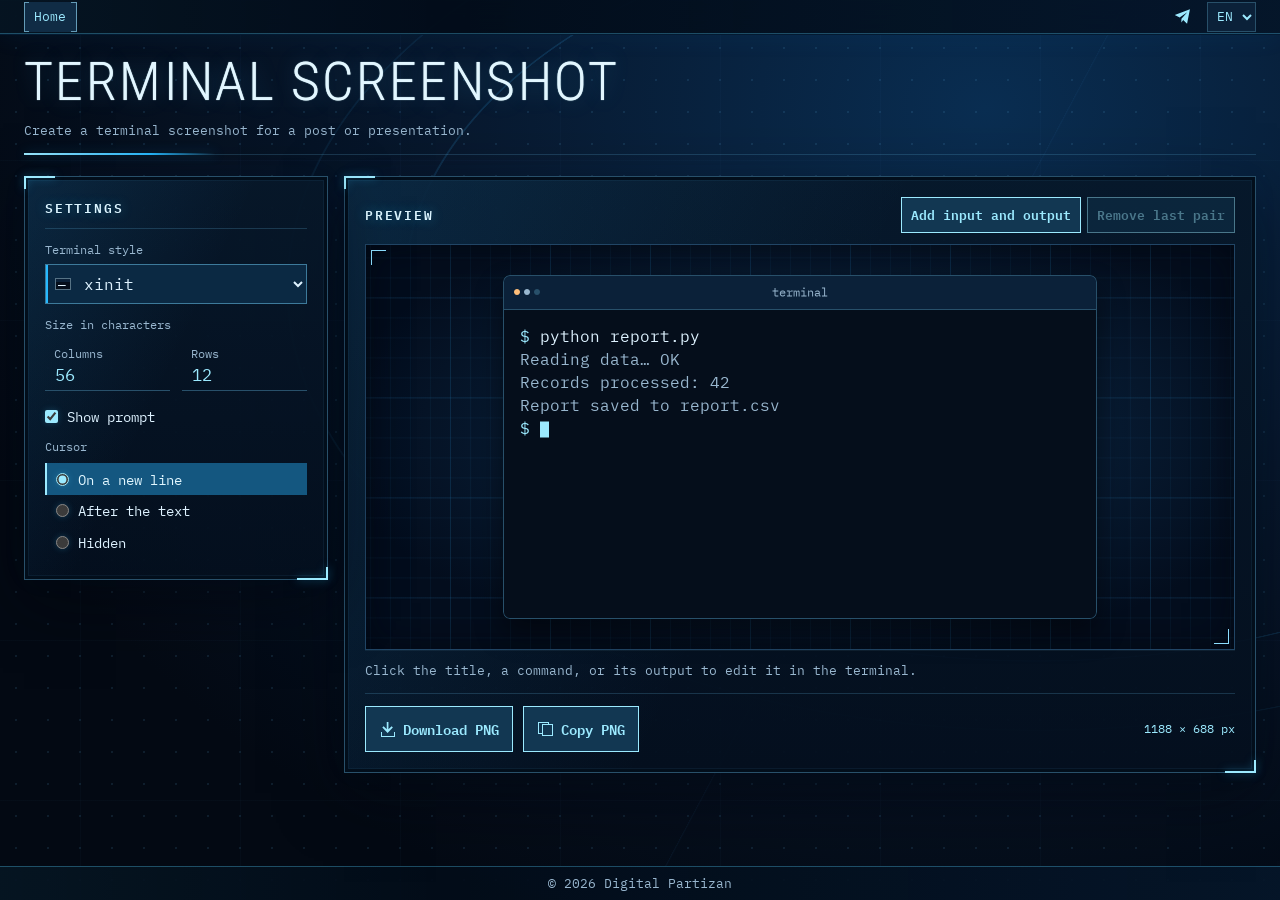
==== commit ce83c34a: "Убрал стрелку" ====
--- a/term/index.html
+++ b/term/index.html
@@ -22,7 +22,7 @@
 <body>
   <header class="site-bar">
     <nav class="top-menu" data-i18n-label="navigation" aria-label="Навигация">
-      <a class="site-nav-link" href="/"><span aria-hidden="true">←</span> <span data-i18n="home">На главную</span></a>
+      <a class="site-nav-link" href="/" data-i18n="home">На главную</a>
       <div class="top-menu-tools">
         <a class="telegram-link" href="https://t.me/lofi_dev"
           data-i18n-label="telegram" data-i18n-title="telegram"
